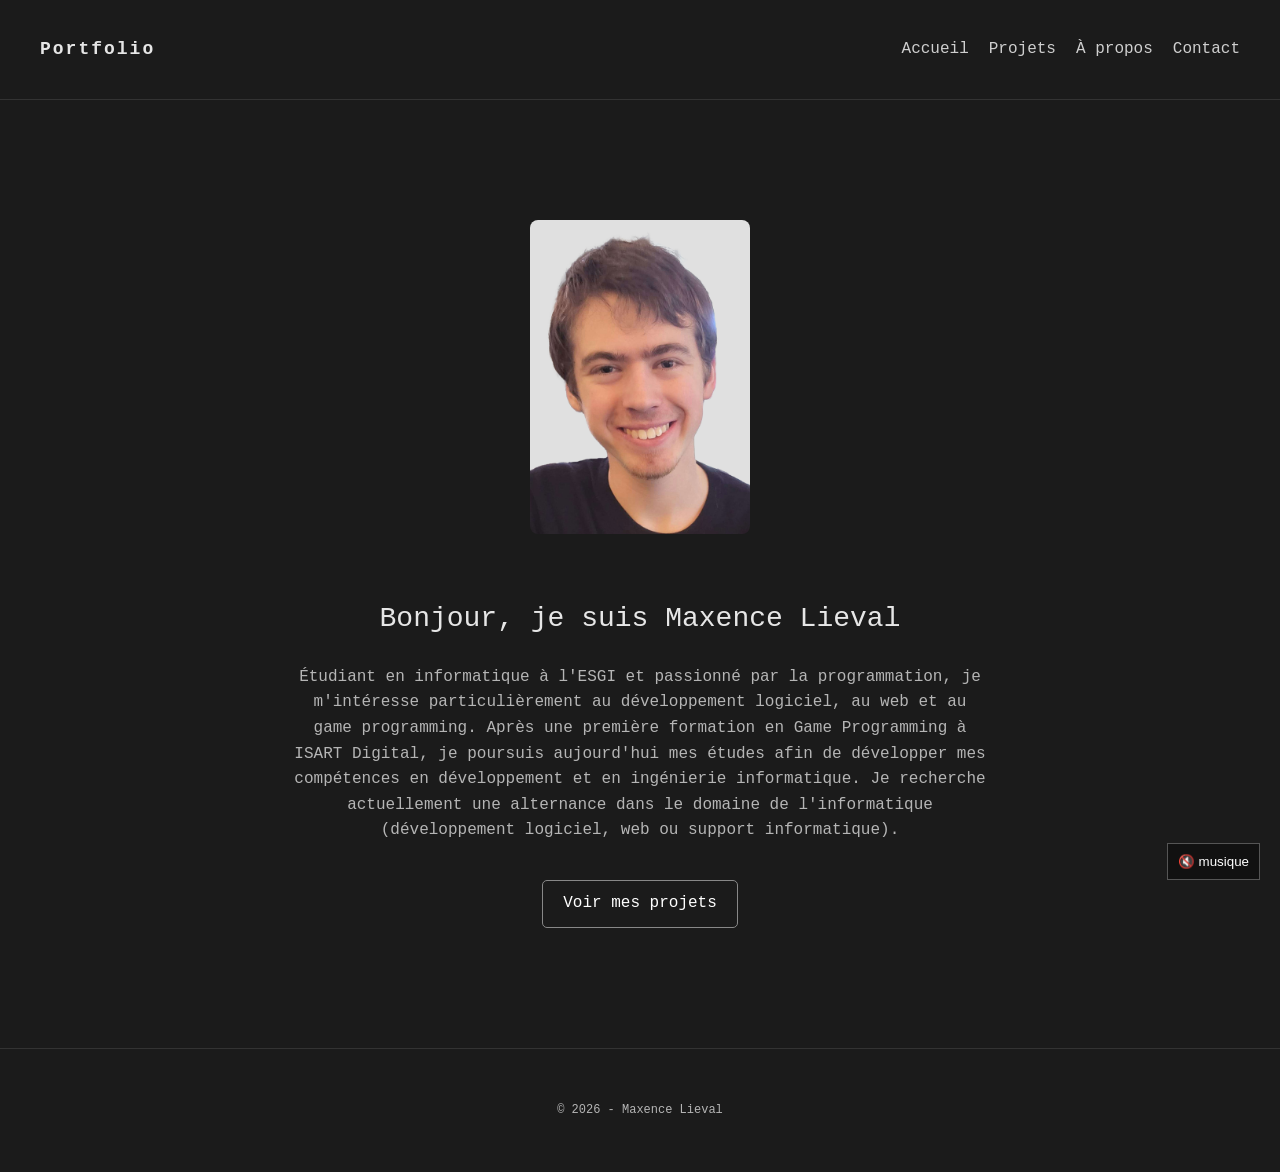
==== index.html @ 402263c3 "Initialize Portfolio" ====
<!DOCTYPE html>
<html lang="fr">

<head>
    <meta charset="UTF-8">
    <meta name="viewport" content="width=device-width, initial-scale=1.0">
    <title>Portfolio | Accueil</title>
    <link rel="stylesheet" href="css/style.css">
</head>

<body>

    <header>
        <nav class="navbar">
            <h1 class="logo">Portfolio</h1>

            <ul class="nav-links">
                <li><a href="index.html">Accueil</a></li>
                <li><a href="projects.html">Projets</a></li>
                <li><a href="about.html">À propos</a></li>
                <li><a href="contact.html">Contact</a></li>
            </ul>
        </nav>
    </header>

    <section class="hero">

        <img src="assets/img/profile.jpg" class="profile">

        <h2>Bonjour, je suis Maxence Lieval</h2>

        <p>
            Étudiant en informatique à l'ESGI et passionné par la programmation,
            je m'intéresse particulièrement au développement logiciel, au web et au game programming.

            Après une première formation en Game Programming à ISART Digital,
            je poursuis aujourd'hui mes études afin de développer mes compétences
            en développement et en ingénierie informatique.

            Je recherche actuellement une alternance dans le domaine de l'informatique
            (développement logiciel, web ou support informatique).
        </p>

        <a class="btn" href="projects.html">Voir mes projets</a>

    </section>

    <footer>

        <p>© 2026 - Maxence Lieval</p>

    </footer>

    <button id="music-btn">🔇 musique</button>

    <audio id="lofi-music" loop autoplay>
        <source src="assets/lofi.mp3" type="audio/mpeg">
    </audio>

    <script src="js/main.js"></script>

</body>

</html>
---- css/style.css ----
body {

    margin: 0;
    font-family: "Courier New", monospace;
    background: #1b1b1b;
    color: #e6e6e6;
    line-height: 1.6;

}


.navbar {

    display: flex;
    justify-content: space-between;
    align-items: center;
    padding: 20px 40px;
    border-bottom: 1px solid #333;

}


.logo {

    font-size: 18px;
    letter-spacing: 2px;

}


.nav-links {

    list-style: none;
    display: flex;
    gap: 20px;

}


.nav-links a {

    text-decoration: none;
    color: #cfcfcf;

}


.nav-links a:hover {

    color: white;

}


.hero {

    max-width: 700px;
    margin: auto;
    padding: 120px 20px;
    text-align: center;

}


.profile {

    width: 220px;
    height: auto;
    border-radius: 8px;
    margin-bottom: 30px;

}


h2 {

    font-size: 28px;
    font-weight: normal;

}


p {

    color: #b5b5b5;

}


.btn {

    display: inline-block;
    margin-top: 20px;
    padding: 10px 20px;
    border: 1px solid #888;
    border-radius: 5px;
    text-decoration: none;
    color: white;

}


.btn:hover {

    background: #2a2a2a;

}


.projects {

    max-width: 700px;
    margin: auto;
    padding: 80px 20px;

}


.project-card {

    border: 1px solid #333;
    padding: 20px;
    border-radius: 6px;

}


.about,
.contact {

    max-width: 700px;
    margin: auto;
    padding: 80px 20px;

}


footer {

    text-align: center;
    padding: 40px;
    font-size: 12px;
    color: #777;
    border-top: 1px solid #333;

}


#music-btn {

    position: fixed;
    bottom: 20px;
    right: 20px;
    background: #111;
    color: white;
    border: 1px solid #555;
    padding: 10px;
    cursor: pointer;

}
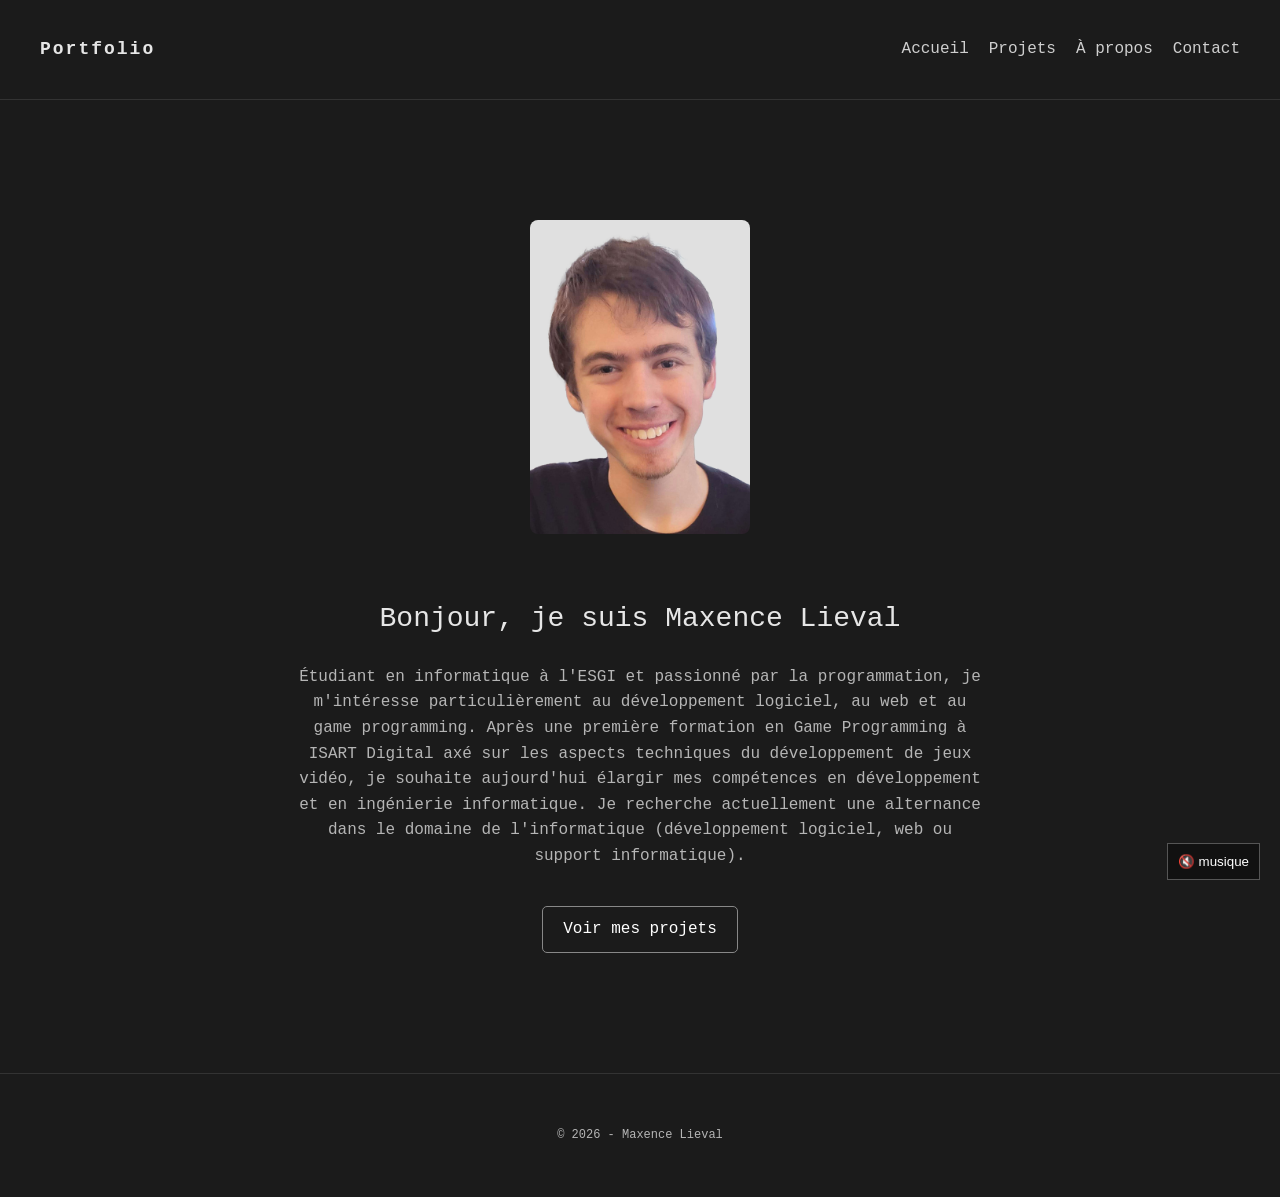
==== commit a8710d85: "Update Index" ====
--- a/index.html
+++ b/index.html
@@ -33,8 +33,8 @@
             Étudiant en informatique à l'ESGI et passionné par la programmation,
             je m'intéresse particulièrement au développement logiciel, au web et au game programming.
 
-            Après une première formation en Game Programming à ISART Digital,
-            je poursuis aujourd'hui mes études afin de développer mes compétences
+            Après une première formation en Game Programming à ISART Digital axé sur les aspects techniques du développement de jeux vidéo,
+            je souhaite aujourd'hui élargir mes compétences
             en développement et en ingénierie informatique.
 
             Je recherche actuellement une alternance dans le domaine de l'informatique
